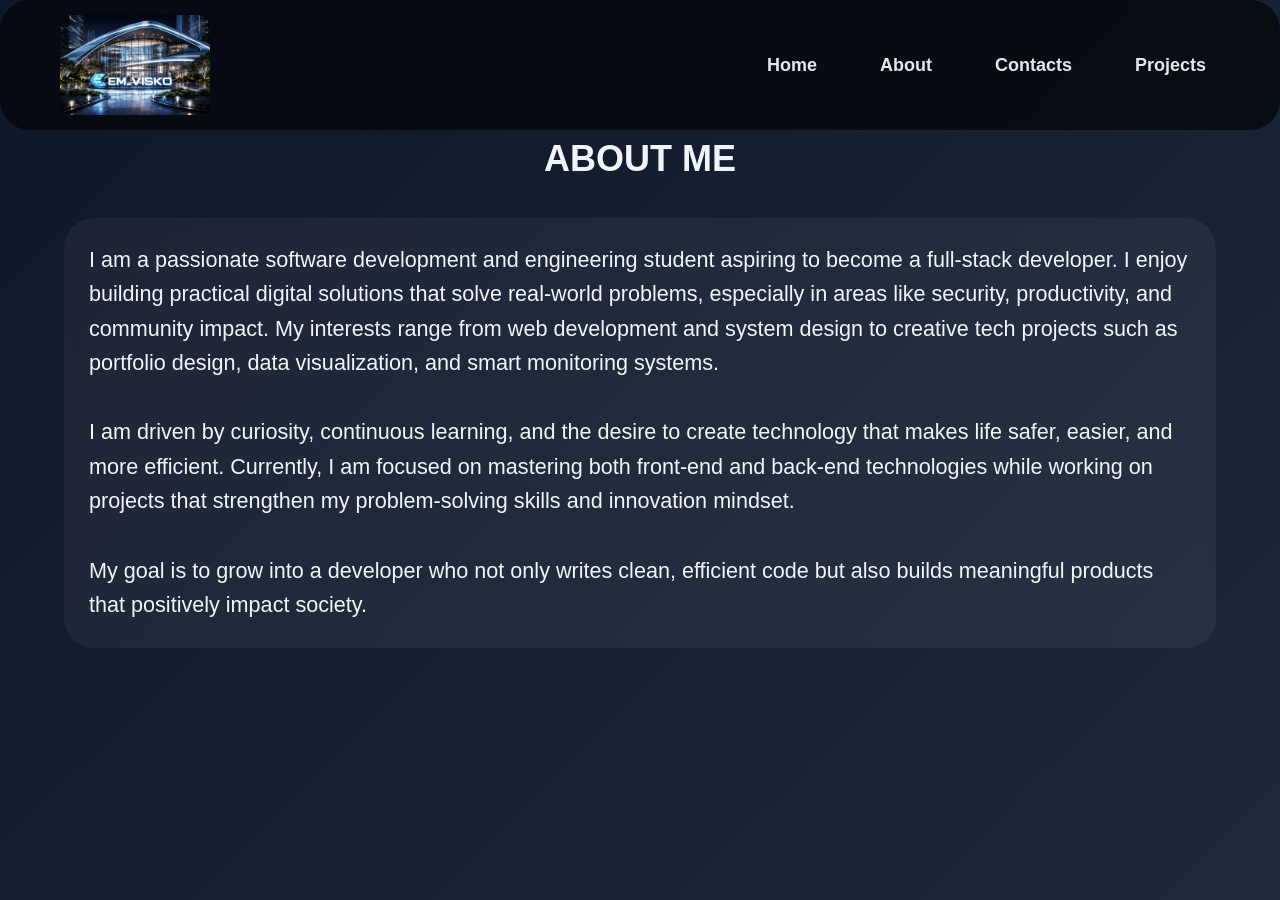
==== about.html @ bce6f965 "first commit" ====
<!DOCTYPE html>
<html lang="en">

<head>
    <meta charset="UTF-8">
    <meta name="viewport" content="width=device-width, initial-scale=1.0">
    <title>Portfolio</title>
    <link rel="stylesheet" href="styles.css">

</head>

<body >
    <!--header-->
    <header class="navbar">

        <img src="./ChatGPT Image Feb 4, 2026, 04_35_17 AM.png" alt="em_visko" width="150px" class="logo">
        <nav class="nav-links">
            <a href="index.html">Home</a>
            <a href="about.html">About</a>
            <a href="contacts.html">Contacts</a>
            <a href="projects.html">Projects</a>
        </nav>
    </header>
    <!--main section-->
    <main >
        <h1>ABOUT ME</h1>
        <div class="about">
        <p>I am a passionate software development and engineering student aspiring to become a full-stack developer. I
            enjoy building practical digital solutions that solve real-world problems, especially in areas like
            security, productivity, and community impact. My interests range from web development and system design to
            creative tech projects such as portfolio design, data visualization, and smart monitoring systems.</p><br>

           <p>I am driven by curiosity, continuous learning, and the desire to create technology that makes life safer,
            easier, and more efficient. Currently, I am focused on mastering both front-end and back-end technologies
            while working on projects that strengthen my problem-solving skills and innovation mindset.</p><br>

           <p>My goal is to grow into a developer who not only writes clean, efficient code but also builds meaningful
            products that positively impact society.</p>
            </div>
    </main>

</body>

</html>
---- styles.css ----
*{
    margin: 0;
    padding: 0;
    box-sizing: border-box;
}

body{
    font-family: 'Segoe UI', Tahoma, Geneva, Verdana, sans-serif;
    font-size: large;
    line-height: 1.6;
    background: linear-gradient(135deg, #0f172a, #1e293b);
    color: #f1f5f9;
    min-height: 100vh;
}

.navbar{
    display: flex;
    justify-content: space-between;
    align-items: center;
    padding: 15px 60px;
    background: rgba(6, 9, 15, 0.85);
    backdrop-filter: blur(10px);
    box-shadow: 0.4px 20px rgba(o,0,0,0.5);
    position: sticky;
    z-index: 1000;
    /* border-radius: 80px; */
}
header{
    border-radius: 30px;
}


.logo{
    border-radius: 12px;
    transition: transform 0.4s ease;
}
.logo:hover{
    transform: scaleZ(1.08) rotate(2deg);
}

.nav-links a{
    text-decoration: none;
    color: #e2e8f0;
    margin-left: 30px;
    font-weight: 600;
    position: relative;
    padding: 8px 14px;
    border-radius: 8px;
    transition: all 0.3s ease;
}

.nav-links a:hover{
    color: #38bdf8;
    background: rgba(56,189,248,0.6);
    box-shadow: o.o 15px rgba(56,189,248,0.6);
    transform: translateY(-2px)
}

.nav-links a:hover::after(width: 100px)

h1{
    text-align:centre;
    letter-spacing:1px;
    color:#38bdf8;
    align-items:center;
}
h2{
    font-size: 1.8rem;
    color: #7dd3fc;
    align-items: center;
}

.container{
    display: flex;
    align-items: center;
    justify-content: space-between;
    gap: 40px;
}

.image img{
    border-radius: 60px;
    box-shadow: 0.0 30px rgba(56,189,248,0.5);
    transition: transform 0.3s ease;

}

.image img:hover{
 transform: rotateY(180deg);
 filter: brightness(120%);
}
.paragraph{
    font-size: 1.2rem;
    background: rgba(255,255,255,0.05);
    padding: 25px;
    border-radius: 16px;
    backdrop-filter: blur(6px);
    transition: all 0.4s ease;
    margin: 20px auto;
    cursor: pointer;

}
.paragraph:hover{
    transform: translateY(-6px);
    box-shadow: 0 0 25px rgba(56,189,248,0.4);

}
/* about page */
.about{
    background: rgba(255,255,255,0.05);
    border-radius: 30px;
    padding: 25px;
    margin: 25px;
    backdrop-filter: blur(6px);
    width: 90%;
    margin: 30px auto;
    font-size: larger;
    transform: all 0.4s ease;
    cursor: pointer;
}
.about:hover{
    transform: translateY(-6px);
    box-shadow: 0 0 25px rgba(56,189,248,0.4);

}

/* project cards */

.projects{
    /* background: rgba(255,255,255,0.05); */
    padding: 25px;
    margin: 25px auto;
    border-radius: 25px;
    transition: all 0.35s ease;
    text-align: center;
    backdrop-filter: blur(6px);
    width: 90%;
    cursor: pointer;
  
}
.projects:hover{
    transform: translateY(-6px);
    box-shadow: 0 0 25px rgba(56,189,248,0.4);

}


/* CONTACT PAGE */
.forms{
    display: flex;
    flex-direction: column;
    gap: 18px;
    width: 60%;
    margin: 30px auto;
    background: rgba(255,255,255,0.05);
    padding: 30px;
    border-radius: 20px;
    backdrop-filter: blur(6px);
    transition: all 0.4s ease;
    cursor: pointer;
}
.forms:hover{
    transform: translateY(-6px);
    box-shadow: 0 0 25px rgba(56,189,248,0.4);

}
.forms label{ 
    font-weight: 600;
}

.forms input{
    font-weight: 600;
}
h1,h2,h4{
    text-align: center;
    /* background-color: #0ea5e9; */
}
/* h1{background: #0ea5e9;} */

.welcome{text-align: center;}

 .reaching{
    text-align: center;
    background: rgba(255,255,255,0.05);
    border-radius: 20px;
    margin: 30px auto;
    padding: 30px;
    width: 60%;
    backdrop-filter: blur(6px);
    cursor: pointer;
 }
 .reaching:hover{
    transform: translateY(-6px);
    box-shadow: 0 0 25px rgba(56,189,248,0.4);
}




.forms textarea{
    resize: none;
    height: 120px;
}
.forms input:focus
.forms textarea:focus

/* BUTTON */

button{padding: 12px;
    border-radius: 12px;
    border: none;
    background: linear-gradient(135deg, #18bf81, #0ea5e9);
    color: white;
    font-weight: bold;
    cursor: pointer;
    transition: all 0.35s ease;

}

button:hover{
    transform: translate(-3px);
    box-shadow: 0 0 18px rgba(56,189,248,0.5);
}

/* links */
a{
    color: #7dd3fc;
}

/* media responsiveness */

/* mobile phones */
@media (max-width: 480px) {
  body {
    font-size: 14px;
  }

  .hero {
    padding: 20px 5px;
  }
}
/* tablets */
@media (min-width: 481px) and (max-width: 768px) {

  .navbar {
    flex-direction: row;
    justify-content: space-between;
  }

  .grid {
    grid-template-columns: repeat(2, 1fr);
  }

  .hero {
    padding: 60px 20px;
  }
}

/* laptops     */
@media (min-width: 769px) and (max-width: 1024px) {

  body {
    font-size: 17px;
  }

  .container {
    width: 85%;
  }

  .grid {
    grid-template-columns: repeat(3, 1fr);
  }
}
/* desktop */
@media (min-width: 1025px) and (max-width: 1440px) {

  body {
    font-size: 18px;
  }

  .container {
    width: 75%;
  }

  .grid {
    grid-template-columns: repeat(4, 1fr);
  }

  .hero {
    padding: 100px 40px;
  }
}
/* larger screens-tv */
@media (min-width: 1441px) {

  body {
    font-size: 20px;
  }

  .container {
    width: 60%;
  }

  .hero {
    padding: 140px 60px;
  }
}
/* navigation menu for mobile phones */
.menu-toggle {
  display: none;
}

@media (max-width: 768px) {
  .menu {
    display: none;
    flex-direction: column;
  }

  .menu-toggle {
    display: block;
  }
}
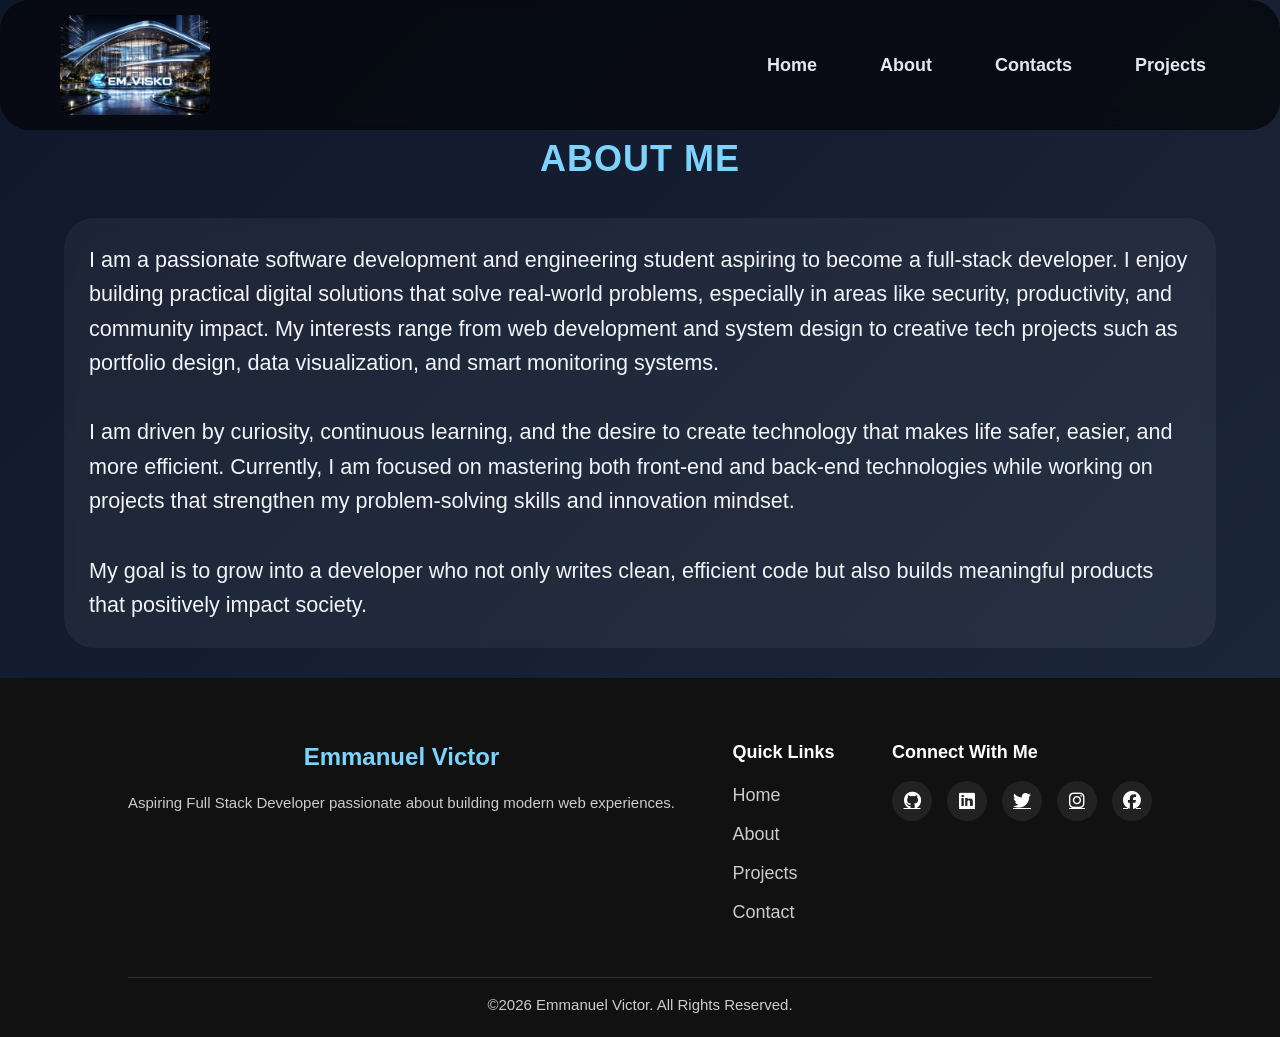
==== commit 66cad6e1: "added the footer styled the footer" ====
--- a/about.html
+++ b/about.html
@@ -6,6 +6,8 @@
     <meta name="viewport" content="width=device-width, initial-scale=1.0">
     <title>Portfolio</title>
     <link rel="stylesheet" href="styles.css">
+     <!-- Font Awesome CDN (Place inside <head>) -->
+    <link rel="stylesheet" href="https://cdnjs.cloudflare.com/ajax/libs/font-awesome/6.5.0/css/all.min.css">
 
 </head>
 
@@ -38,6 +40,48 @@
             products that positively impact society.</p>
             </div>
     </main>
+   
+
+
+<footer class="footer">
+    <div class="footer-container">
+
+        <!-- interest -->
+        <div class="footer-brand">
+            <h2>Emmanuel Victor</h2>
+            <p>Aspiring Full Stack Developer passionate about building modern web experiences.</p>
+        </div>
+
+        <!-- Quick Links -->
+        <div class="footer-links">
+            <h3>Quick Links</h3>
+            <ul>
+                <li><a href="index.html">Home</a></li>
+                <li><a href="about.html">About</a></li>
+                <li><a href="projects.html">Projects</a></li>
+                <li><a href="contacts.html">Contact</a></li>
+            </ul>
+        </div>
+
+        <!-- Social Media -->
+        <div class="footer-social">
+            <h3>Connect With Me</h3>
+            <div class="social-icons">
+                <a href="#"><i class="fab fa-github"></i></a>
+                <a href="#"><i class="fab fa-linkedin"></i></a>
+                <a href="#"><i class="fab fa-twitter"></i></a>
+                <a href="#"><i class="fab fa-instagram"></i></a>
+                 <a href="#"><i class="fab fa-facebook"></i></a>
+            </div>
+        </div>
+
+    </div>
+
+    <!-- Bottom Footer -->
+    <div class="footer-bottom">
+        <p>&copy;2026 Emmanuel Victor. All Rights Reserved.</p>
+    </div>
+</footer>
 
 </body>
 
--- a/styles.css
+++ b/styles.css
@@ -37,9 +37,13 @@
 .logo:hover{
     transform: scaleZ(1.08) rotate(2deg);
 }
+.nav-links{
+  gap: 20px;
+}
 
 .nav-links a{
     text-decoration: none;
+    gap: 20px;
     color: #e2e8f0;
     margin-left: 30px;
     font-weight: 600;
@@ -52,16 +56,25 @@
 .nav-links a:hover{
     color: #38bdf8;
     background: rgba(56,189,248,0.6);
-    box-shadow: o.o 15px rgba(56,189,248,0.6);
-    transform: translateY(-2px)
-}
-
-.nav-links a:hover::after(width: 100px)
+    box-shadow: 0.0 15px rgba(56,189,248,0.6);
+    transform: translateY(-2px);
+}
+
+/* .nav-links a:hover::after(width: 100px) */
+.nav-links a::after {
+    /* content: ""; */
+    /* display: block; */
+    width: 0%;
+    height: 2px;
+    background: #38bdf8;
+    transition: 0.3s;
+    margin-top: 4px;
+}
 
 h1{
     text-align:centre;
-    letter-spacing:1px;
-    color:#38bdf8;
+    letter-spacing: 1px;
+    color : #7dd3fc;
     align-items:center;
 }
 h2{
@@ -220,6 +233,108 @@
     transform: translate(-3px);
     box-shadow: 0 0 18px rgba(56,189,248,0.5);
 }
+/* ============================= */
+/* FOOTER STYLING */
+/* ============================= */
+
+.footer {
+    background-color: #111;
+    color: #fff;
+    padding: 60px 10% 20px;
+    font-family: 'Segoe UI', Tahoma, Geneva, Verdana, sans-serif;
+}
+
+.footer-container {
+    display: flex;
+    justify-content: space-between;
+    flex-wrap: wrap;
+    gap: 40px;
+}
+
+.footer h2 {
+    font-size: 24px;
+    margin-bottom: 15px;
+}
+
+.footer h3 {
+    font-size: 18px;
+    margin-bottom: 15px;
+    position: relative;
+}
+
+.footer p {
+    font-size: 15px;
+    line-height: 1.6;
+    color: #ccc;
+}
+
+.footer-links ul {
+    list-style: none;
+    padding: 0;
+}
+
+.footer-links ul li {
+    margin-bottom: 10px;
+}
+
+.footer-links ul li a {
+    text-decoration: none;
+    color: #ccc;
+    transition: 0.3s ease;
+}
+
+.footer-links ul li a:hover {
+    color: #00bcd4;
+    padding-left: 5px;
+}
+
+/* Social Icons */
+.social-icons {
+    display: flex;
+    gap: 15px;
+}
+
+.social-icons a {
+    display: inline-flex;
+    justify-content: center;
+    align-items: center;
+    width: 40px;
+    height: 40px;
+    background: #222;
+    border-radius: 50%;
+    color: #fff;
+    font-size: 18px;
+    transition: 0.3s ease;
+}
+
+.social-icons a:hover {
+    background: #00bcd4;
+    transform: translateY(-5px);
+}
+
+/* Bottom Footer */
+.footer-bottom {
+    text-align: center;
+    margin-top: 40px;
+    border-top: 1px solid #333;
+    padding-top: 15px;
+    font-size: 14px;
+    color: #aaa;
+}
+
+/* ============================= */
+/* RESPONSIVE FOOTER */
+/* ============================= */
+
+@media (max-width: 768px) {
+    .footer-container {
+        flex-direction: column;
+        text-align: center;
+    }
+  }
+
+    .social-icons {
+        justify-content: center;}
 
 /* links */
 a{
@@ -315,6 +430,7 @@
     flex-direction: column;
   }
 
+
   .menu-toggle {
     display: block;
   }
